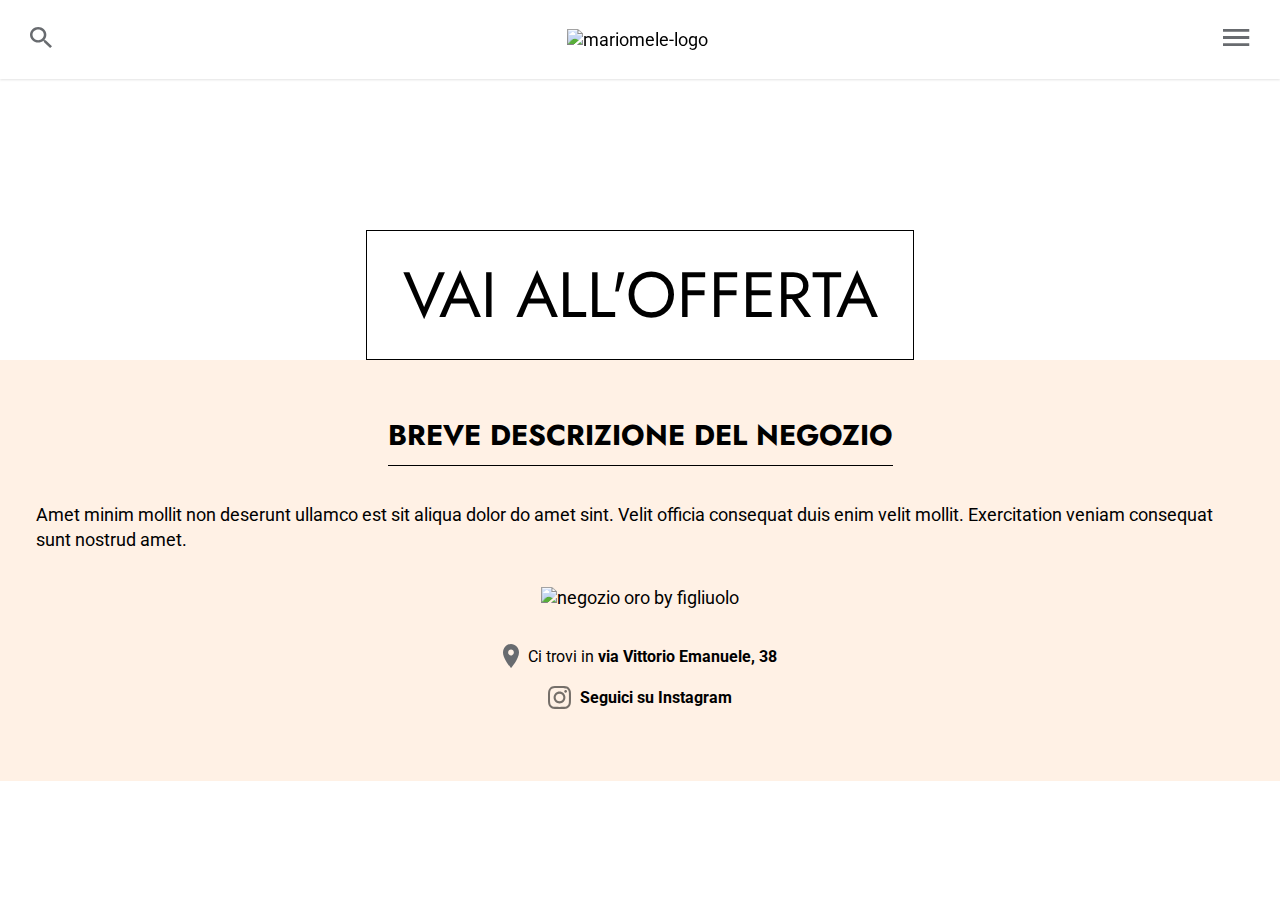
==== index.html @ dafb071f "changes" ====
<!DOCTYPE html>
<html lang="en">
  <head>
    <meta charset="UTF-8" />
    <link
      href="https://fonts.googleapis.com/css2?family=Jost:ital,wght@0,200;0,300;0,400;0,500;0,600;0,700;0,800;0,900;1,200;1,300;1,700;1,800;1,900&family=Roboto:ital,wght@0,100;0,300;0,400;0,500;0,700;0,900;1,100;1,300;1,400;1,500&display=swap"
      rel="stylesheet"
    />
    <meta name="viewport" content="width=device-width, initial-scale=1.0" />
    <link rel="stylesheet" href="./css/main.css" />
    <title>Oro By Figliuolo</title>
  </head>
  <body>
    <div class="topbar">
      <!-- Per mobile -->
      <div class="topbar__search"><img src="./img/icons/search-icon.svg" alt="search-icon" /></div>
      <!-- LOGO -->
      <div class="topbar__logo">
        <a href="./index.html"><img src="img/Logo.svg" alt="mariomele-logo" /></a>
      </div>
      <div class="topbar__menu"><img src="./img/icons/menu-icon.svg" alt="menu-icon" /></div>

      <div class="desktop topbar__main__container">
        <!-- Parte del menu con voci categorie-about-shop etcc. + searchbar -->
        <div class="topbar__main">
          <ul class="topbar__links">
            <li class="dropdown-portfolio capitalize">
              categoria
              <div class="dropdown-content"></div>
            </li>
            <li class="capitalize">categoria</li>
            <li class="capitalize">categoria</li>
            <li class="capitalize">categoria</li>
            <li class="capitalize">categoria</li>
          </ul>
          <div class="topbar__searchbar">
            <input type="text" />
          </div>
        </div>
      </div>
    </div>
    <nav id="side-menu" class="sidemenu">
      <div class="sidemenu__header">
        <div class="sidemenu__close-logo"><img src="img/close-menu.svg" alt="" /></div>
        <p class="sidemenu__logo">mario mele</p>
      </div>
      <div class="sidemenu__body">
        <div class="sidemenu__body__ul">
          <ul>
            <li><a href="#chi-sono">Chi sono</a></li>
            <li><a href="#contattami">Contattami</a></li>
          </ul>
        </div>
        <div class="sidemenu__body__portfolio">
          <p class="capitalize">portfolio</p>
        </div>
        <div class="sidemenu__body__ul">
          <ul>
            <li><a href="#lukania">Lukania</a></li>
            <li><a href="#time-is-now">Time is now</a></li>
            <li><a href="#trd-project">Project 3</a></li>
          </ul>
        </div>
        <div class="sidemenu__body__social">
          <img class="sidemenu__body__social__bg" src="img/Rectangle-25.svg" />
          <div class="sidemenu__body__social__icons">
            <a href="https://www.facebook.com/marioemmemele/"><img src="img/fb_logo.svg" alt="logo facebook" /></a>
            <a href="https://www.instagram.com/mario_emme_mele/"><img src="img/instagram_logo.svg" alt="logo instagram" /></a>
          </div>
        </div>
      </div>
    </nav>
    <div class="banner">
      <img
        src="https://images.unsplash.com/photo-1511745564573-fec5d8b7e907?ixlib=rb-1.2.1&ixid=eyJhcHBfaWQiOjEyMDd9&auto=format&fit=crop&w=634&q=80"
        alt="promo oro by figliuolo"
      />
      <h2 class="capitalize">Titolo per vendere qualcosa</h2>
      <div class="banner__button">
        <button class="capitalize is-light btn-border">Vai all'offerta</button>
      </div>
    </div>
    <main class="shop-info">
      <div class="shop-info__title">
        <h1 class="capitalize">breve descrizione del negozio</h1>
      </div>
      <p>
        Amet minim mollit non deserunt ullamco est sit aliqua dolor do amet sint. Velit officia consequat duis enim velit mollit. Exercitation veniam
        consequat sunt nostrud amet.
      </p>
      <img src="https://wallpaperset.com/w/full/7/2/8/462752.jpg" alt="negozio oro by figliuolo" />
      <div class="shop-info__details">
        <a href="">
          <img src="./img/icons/location-icon.svg" alt="" />
          <p>Ci trovi in <b>via Vittorio Emanuele, 38</b></p>
        </a>
        <a href="#">
          <img src="./img/icons/instagram-icon.svg" alt="" />
          <p><b>Seguici su Instagram</b></p>
        </a>
      </div>
    </main>
  </body>
</html>
---- css/main.css ----
* {
  box-sizing: border-box;
  margin: 0;
  padding: 0;
}

html {
  scroll-behavior: smooth;
}

li {
  list-style: none;
  padding: 0;
  margin: 0;
}

a {
  text-decoration: none;
  color: inherit;
}

.desktop {
  display: none;
}

html {
  font-family: "Roboto", sans-serif;
  font-size: 1.12rem;
}

img {
  max-width: 100%;
}

h1,
h2 {
  text-align: center;
  font-family: "Jost", sans-serif;
}

button {
  height: min-content;
  border: none;
  padding: 1rem 2rem;
  margin: 0;
  text-decoration: none;
  font-family: "Jost", sans-serif;
  font-size: 5vw;
  cursor: pointer;
  text-align: center;
  transition: background 250ms ease-in-out, transform 150ms ease;
  justify-self: center;
}

button:hover, button:focus {
  outline: none;
  box-shadow: none;
}

button:active {
  transform: scale(0.98);
}

button p {
  width: 100%;
}

.is-primary {
  background-color: black;
  color: #ffffff;
}

.is-light {
  background-color: #ffffff;
  color: black;
}

.btn-border {
  border: 1.75px solid black;
}

.capitalize {
  text-transform: uppercase;
}

.paragraph {
  font-size: 1.3rem;
  font-family: "Roboto", sans-serif;
}

.jost {
  font-family: "Jost", sans-serif;
}

.sidemenu {
  display: none;
}

.topbar {
  position: fixed;
  background-color: #ffffff;
  z-index: 101;
  width: 100%;
  height: 5.37vh;
  max-height: 8rem;
  min-height: 4.4rem;
  display: flex;
  justify-content: space-between;
  align-items: center;
  flex-direction: row;
  padding: 1.3rem 1.7rem;
  filter: drop-shadow(0px 1px 1px rgba(0, 0, 0, 0.11));
}

.topbar__logo img {
  width: 4rem;
}

.topbar__search img {
  width: 1.2rem;
}

.topbar__menu img {
  width: 1.5rem;
}

.banner {
  height: fit-content;
  max-height: 70vh;
  overflow: hidden;
  display: grid;
  grid-template-columns: 1fr;
  grid-template-rows: 1fr 1fr;
}

.banner img {
  width: 100%;
  height: auto;
  grid-column: 1/2;
  grid-row: 1/3;
  z-index: 1;
  filter: brightness(55%);
}

.banner h2 {
  grid-column: 1/2;
  grid-row: 1/2;
  z-index: 3;
  align-self: flex-end;
  color: #ffffff;
  width: 100%;
  margin-bottom: -2rem;
}

.banner__button {
  grid-column: 1/2;
  grid-row: 2/3;
  z-index: 3;
  display: flex;
  justify-content: center;
  align-items: center;
  flex-direction: row;
  padding-top: 2.8rem;
}

.shop-info {
  background-color: #fff1e5;
  padding: 3rem 2rem;
  display: flex;
  justify-content: space-around;
  align-items: center;
  flex-direction: column;
}

.shop-info__title {
  font-size: 0.8rem;
  padding-bottom: 0.5rem;
  border-bottom: 1px solid black;
}

.shop-info > p {
  margin: 2rem 0;
  line-height: 1.4;
}

.shop-info__details {
  margin: 2rem 0 0 0;
  width: 100%;
  display: flex;
  justify-content: space-between;
  align-items: center;
  flex-direction: column;
  font-size: 0.9rem;
}

.shop-info__details > a {
  display: flex;
  justify-content: center;
  align-items: center;
  flex-direction: row;
  margin-bottom: 1rem;
}

.shop-info__details > a > img {
  padding-right: 0.5rem;
  max-width: 32px;
}
/*# sourceMappingURL=main.css.map */
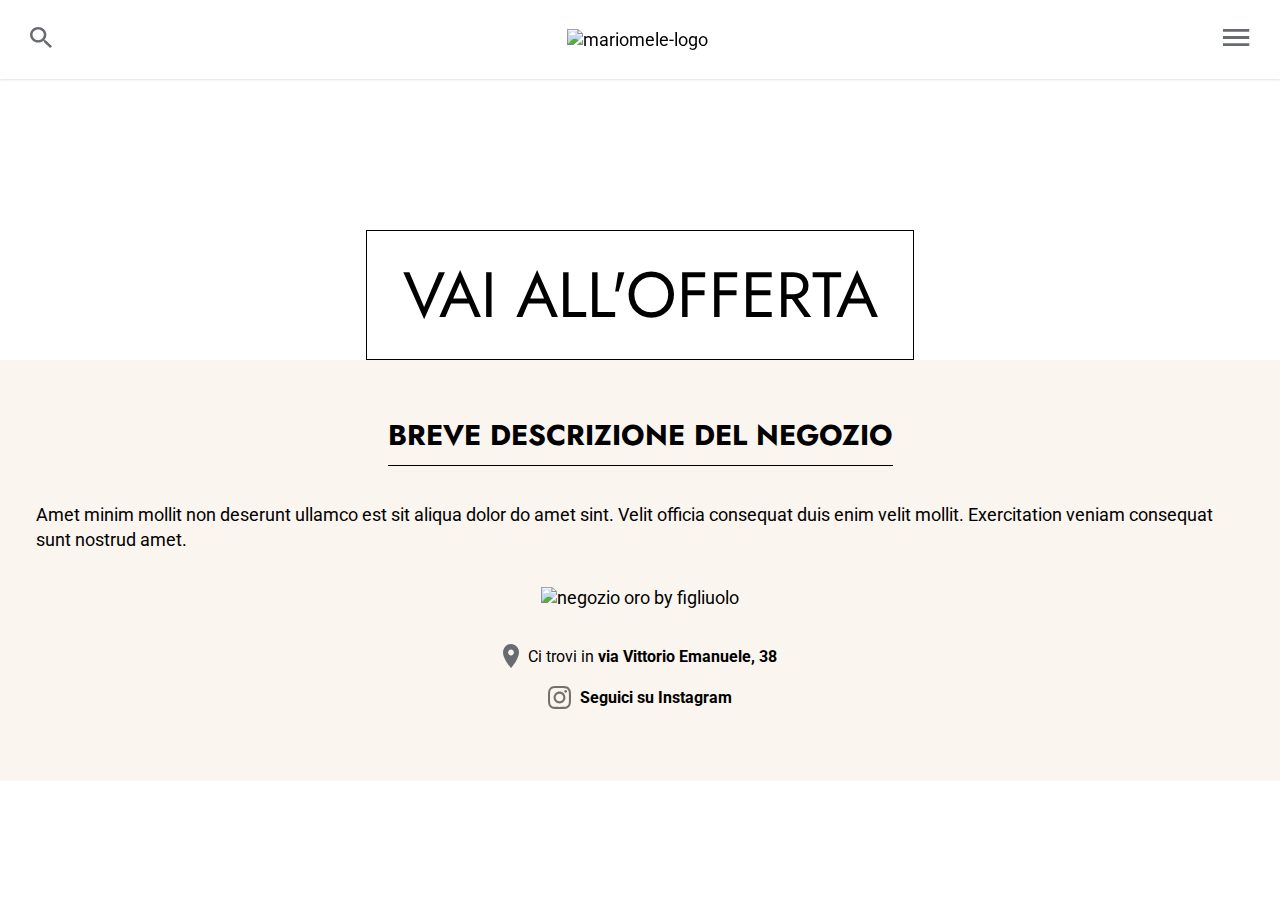
==== commit 6cbd6e20: "sidebar" ====
--- a/index.html
+++ b/index.html
@@ -41,33 +41,21 @@
     </div>
     <nav id="side-menu" class="sidemenu">
       <div class="sidemenu__header">
-        <div class="sidemenu__close-logo"><img src="img/close-menu.svg" alt="" /></div>
-        <p class="sidemenu__logo">mario mele</p>
+        <div class="sidemenu__header__close-logo"><img src="img/icons/close-menu.svg" alt="" /></div>
+        <div class="sidemenu__header__logo"><img src="./img/logo.svg" alt="" /></div>
+        <div class="sidemenu__header__search-bar">
+          <input type="text" placeholder="Cosa stai cercando?" /><a href="#"><img src="./img/icons/search-icon.svg" alt="" /></a>
+        </div>
       </div>
       <div class="sidemenu__body">
-        <div class="sidemenu__body__ul">
-          <ul>
-            <li><a href="#chi-sono">Chi sono</a></li>
-            <li><a href="#contattami">Contattami</a></li>
-          </ul>
-        </div>
-        <div class="sidemenu__body__portfolio">
-          <p class="capitalize">portfolio</p>
-        </div>
-        <div class="sidemenu__body__ul">
-          <ul>
-            <li><a href="#lukania">Lukania</a></li>
-            <li><a href="#time-is-now">Time is now</a></li>
-            <li><a href="#trd-project">Project 3</a></li>
-          </ul>
-        </div>
-        <div class="sidemenu__body__social">
-          <img class="sidemenu__body__social__bg" src="img/Rectangle-25.svg" />
-          <div class="sidemenu__body__social__icons">
-            <a href="https://www.facebook.com/marioemmemele/"><img src="img/fb_logo.svg" alt="logo facebook" /></a>
-            <a href="https://www.instagram.com/mario_emme_mele/"><img src="img/instagram_logo.svg" alt="logo instagram" /></a>
-          </div>
-        </div>
+        <ul>
+          <li><a href="#" class="capitalize">il mio account</a></li>
+          <li><a href="#" class="capitalize">categorie</a></li>
+          <li><a href="#" class="capitalize">promo e saldi</a></li>
+          <li><a href="#" class="capitalize">novità</a></li>
+          <li><a href="#" class="capitalize">chi siamo</a></li>
+          <li><a href="#" class="capitalize">assistenza</a></li>
+        </ul>
       </div>
     </nav>
     <div class="banner">
@@ -100,5 +88,6 @@
         </a>
       </div>
     </main>
+    <script src="./js/script.js"></script>
   </body>
 </html>
--- a/css/main.css
+++ b/css/main.css
@@ -88,12 +88,118 @@
   font-family: "Roboto", sans-serif;
 }
 
-.jost {
+.header-font {
   font-family: "Jost", sans-serif;
 }
 
 .sidemenu {
-  display: none;
+  background-color: #fbf5ef;
+  position: fixed;
+  top: 0;
+  right: -120vw;
+  height: 100vh;
+  width: 84%;
+  z-index: 102;
+  max-width: 630px;
+  display: flex;
+  justify-content: flex-start;
+  align-items: center;
+  flex-direction: column;
+  grid-template-columns: 1fr;
+  grid-template-rows: 20% 80%;
+  transition: right 0.4s, width cubic-bezier(0.77, 0, 0.175, 1) 0.6s, right cubic-bezier(0.77, 0, 0.175, 1) 0.6s;
+  box-shadow: -4px 0px 32px -1px rgba(0, 0, 0, 0.25);
+}
+
+.sidemenu__header {
+  display: grid;
+  grid-template-columns: 1fr 3fr;
+  grid-template-rows: 2fr 1fr;
+  width: 100%;
+  padding: 2rem 0 1rem 0;
+  height: 39%;
+}
+
+.sidemenu__header__close-logo {
+  grid-column: 1/2;
+  grid-row: 1/2;
+  z-index: 6;
+  justify-self: center;
+}
+
+.sidemenu__header__close-logo img {
+  height: 4.8vw;
+  max-height: 20px;
+  margin-top: 1rem;
+}
+
+.sidemenu__header__logo {
+  grid-column: 1/3;
+  grid-row: 1/2;
+  display: flex;
+  justify-content: center;
+}
+
+.sidemenu__header__logo > img {
+  width: 32vw;
+  max-width: 8rem;
+}
+
+.sidemenu__header__search-bar {
+  grid-column: 1/3;
+  grid-row: 2/3;
+  width: fit-content;
+  align-self: center;
+  justify-self: center;
+  display: grid;
+  height: 5vh;
+  max-height: 150px;
+  grid-template-columns: 5fr 1fr;
+  grid-template-rows: 1fr;
+}
+
+.sidemenu__header__search-bar > input {
+  background-color: #faf9f9;
+  grid-column: 1/3;
+  grid-row: 1/2;
+  height: 100%;
+  border-radius: 3px;
+  border: 1px solid #cccccc;
+  padding-left: 10px;
+  transition: 0.3s;
+  font-size: 14px;
+  width: 59vw;
+  max-width: 274px;
+}
+
+.sidemenu__header__search-bar > a {
+  grid-column: 2/3;
+  z-index: 5;
+  grid-row: 1/2;
+  align-self: center;
+  display: flex;
+  justify-content: center;
+}
+
+.sidemenu__body {
+  height: 10vh;
+}
+
+.sidemenu__body > ul {
+  display: flex;
+  flex-direction: column;
+  justify-content: space-evenly;
+  height: 47vh;
+  font-size: 1.25rem;
+  font-family: "Jost", sans-serif;
+  font-weight: 500;
+  width: 53vw;
+  max-width: 217px;
+}
+
+.sidemenu__body > ul li {
+  border-bottom: 1px solid #8f8a8a;
+  padding-bottom: 2px;
 }
 
 .topbar {
@@ -164,7 +270,7 @@
 }
 
 .shop-info {
-  background-color: #fff1e5;
+  background-color: #fbf5ef;
   padding: 3rem 2rem;
   display: flex;
   justify-content: space-around;
@@ -205,4 +311,9 @@
   padding-right: 0.5rem;
   max-width: 32px;
 }
+
+.menu__active {
+  transition: right 0.6s, width cubic-bezier(0.77, 0, 0.175, 1) 0.6s, right cubic-bezier(0.77, 0, 0.175, 1) 0.5s;
+  right: 0;
+}
 /*# sourceMappingURL=main.css.map */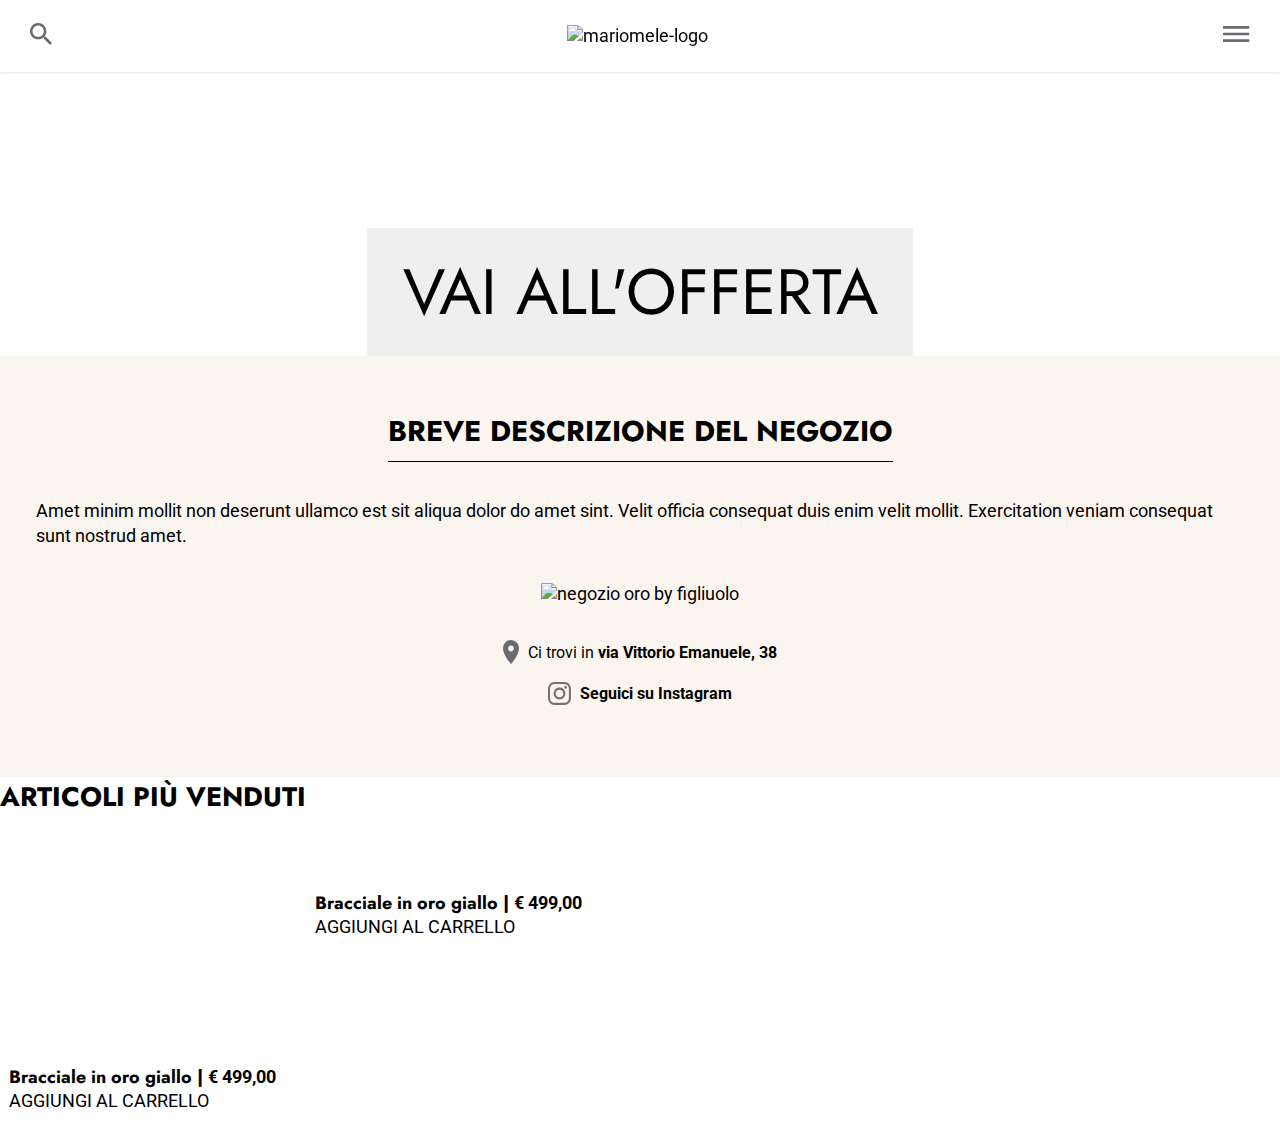
==== commit b722bfc2: "ciao" ====
--- a/index.html
+++ b/index.html
@@ -65,7 +65,7 @@
       />
       <h2 class="capitalize">Titolo per vendere qualcosa</h2>
       <div class="banner__button">
-        <button class="capitalize is-light btn-border">Vai all'offerta</button>
+        <button class="btn capitalize btn-border">Vai all'offerta</button>
       </div>
     </div>
     <main class="shop-info">
@@ -88,6 +88,19 @@
         </a>
       </div>
     </main>
+    <section class="shop-list">
+      <h2 class="capitalize">articoli più venduti</h2>
+      <a class="shop-list__product">
+        <img src="https://d2czc05lqx37yw.cloudfront.net/catalog/product/1/4/1400679_product_image.jpg" alt="" />
+        <p class="shop-list__product__header header-font">Bracciale in oro giallo | <span>€ 499,00</span></p>
+        <p class="shop-list__product__add-to-cart capitalize">aggiungi al carrello</p>
+      </a>
+      <a class="shop-list__product">
+        <img src="https://d2czc05lqx37yw.cloudfront.net/catalog/product/1/4/1400679_product_image.jpg" alt="" />
+        <p class="shop-list__product__header header-font">Bracciale in oro giallo | <span>€ 499,00</span></p>
+        <p class="shop-list__product__add-to-cart capitalize">aggiungi al carrello</p>
+      </a>
+    </section>
     <script src="./js/script.js"></script>
   </body>
 </html>
--- a/css/main.css
+++ b/css/main.css
@@ -36,33 +36,6 @@
 h2 {
   text-align: center;
   font-family: "Jost", sans-serif;
-}
-
-button {
-  height: min-content;
-  border: none;
-  padding: 1rem 2rem;
-  margin: 0;
-  text-decoration: none;
-  font-family: "Jost", sans-serif;
-  font-size: 5vw;
-  cursor: pointer;
-  text-align: center;
-  transition: background 250ms ease-in-out, transform 150ms ease;
-  justify-self: center;
-}
-
-button:hover, button:focus {
-  outline: none;
-  box-shadow: none;
-}
-
-button:active {
-  transform: scale(0.98);
-}
-
-button p {
-  width: 100%;
 }
 
 .is-primary {
@@ -207,9 +180,9 @@
   background-color: #ffffff;
   z-index: 101;
   width: 100%;
-  height: 5.37vh;
+  height: 4.94vh;
   max-height: 8rem;
-  min-height: 4.4rem;
+  min-height: 4rem;
   display: flex;
   justify-content: space-between;
   align-items: center;
@@ -312,8 +285,94 @@
   max-width: 32px;
 }
 
+.shop-list {
+  display: flex;
+  flex-wrap: wrap;
+}
+
+.shop-list__product {
+  padding: 0.5rem;
+  width: 50%;
+  display: grid;
+  grid-template-columns: 1fr;
+  grid-template-rows: 4fr 1fr 1fr;
+}
+
+.shop-list__product img {
+  grid-row: 1/2;
+}
+
+.shop-list__product__header {
+  grid-row: 2/3;
+  font-weight: 700;
+}
+
+.shop-list__product__header span {
+  font-family: "Roboto", sans-serif;
+}
+
+.shop-list__product__add-to-cart {
+  grid-row: 3/4;
+}
+
 .menu__active {
   transition: right 0.6s, width cubic-bezier(0.77, 0, 0.175, 1) 0.6s, right cubic-bezier(0.77, 0, 0.175, 1) 0.5s;
   right: 0;
 }
+
+.btn {
+  height: min-content;
+  border: none;
+  padding: 1rem 2rem;
+  margin: 0;
+  text-decoration: none;
+  font-family: "Jost", sans-serif;
+  font-size: 5vw;
+  cursor: pointer;
+  text-align: center;
+  transition: background 250ms ease-in-out, transform 150ms ease;
+  justify-self: center;
+}
+
+.btn:hover, .btn:focus {
+  outline: none;
+  box-shadow: none;
+}
+
+.btn:active {
+  transform: scale(0.98);
+}
+
+.btn p {
+  width: 100%;
+}
+
+.btn__dark {
+  height: min-content;
+  border: none;
+  padding: 1rem 2rem;
+  margin: 0;
+  text-decoration: none;
+  font-family: "Jost", sans-serif;
+  font-size: 5vw;
+  cursor: pointer;
+  text-align: center;
+  transition: background 250ms ease-in-out, transform 150ms ease;
+  justify-self: center;
+  background-color: black;
+  color: #ffffff;
+}
+
+.btn__dark:hover, .btn__dark:focus {
+  outline: none;
+  box-shadow: none;
+}
+
+.btn__dark:active {
+  transform: scale(0.98);
+}
+
+.btn__dark p {
+  width: 100%;
+}
 /*# sourceMappingURL=main.css.map */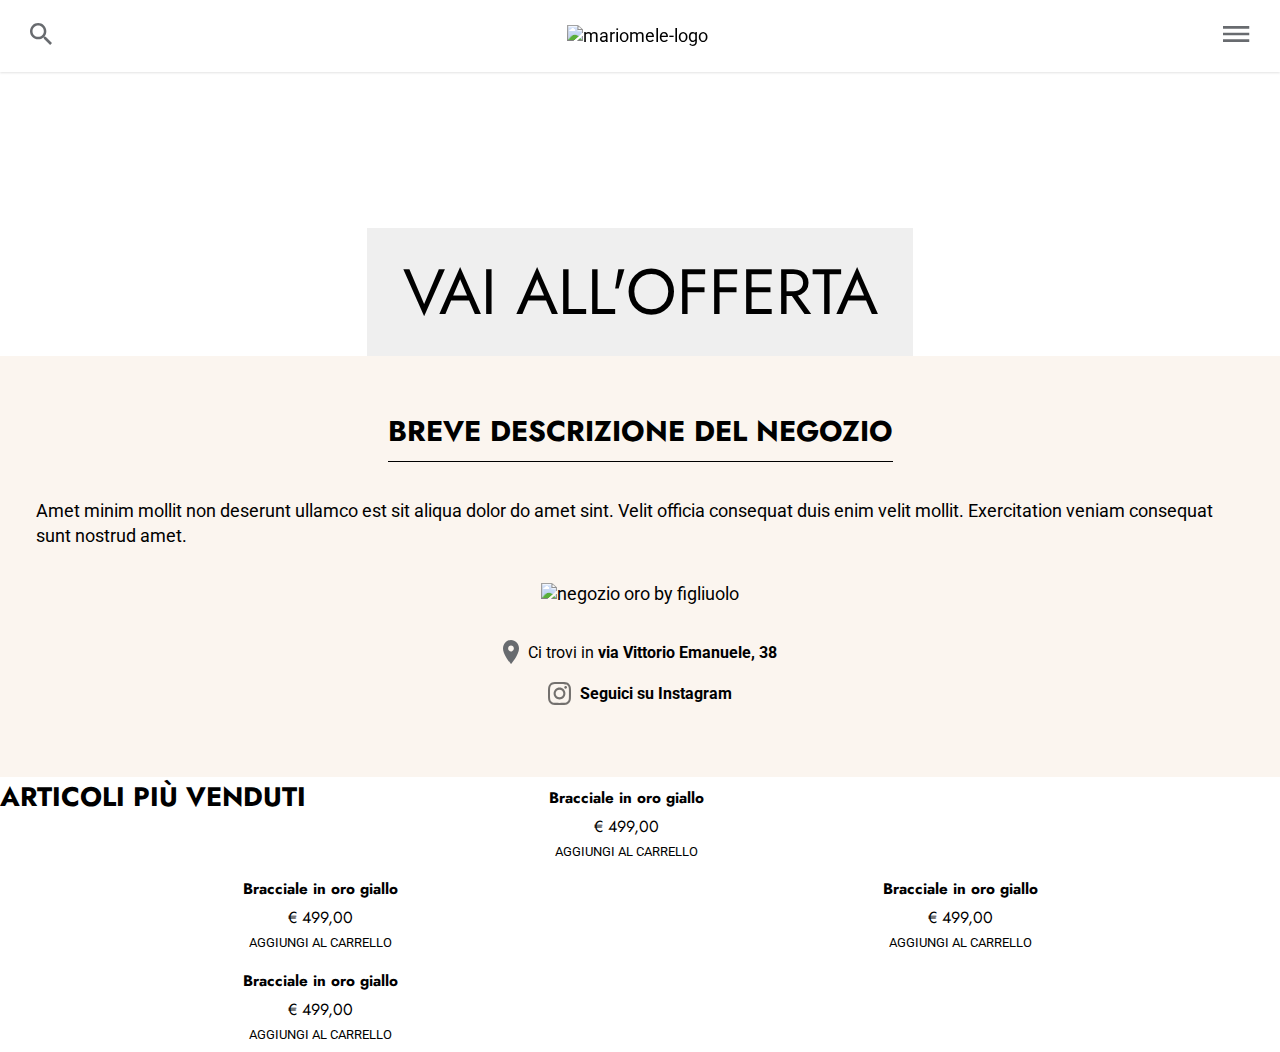
==== commit 89c8767f: "ciao" ====
--- a/index.html
+++ b/index.html
@@ -92,12 +92,26 @@
       <h2 class="capitalize">articoli più venduti</h2>
       <a class="shop-list__product">
         <img src="https://d2czc05lqx37yw.cloudfront.net/catalog/product/1/4/1400679_product_image.jpg" alt="" />
-        <p class="shop-list__product__header header-font">Bracciale in oro giallo | <span>€ 499,00</span></p>
+        <p class="shop-list__product__header header-font">Bracciale in oro giallo</p>
+        <p class="shop-list__product__price header-font">€ 499,00</p>
         <p class="shop-list__product__add-to-cart capitalize">aggiungi al carrello</p>
       </a>
       <a class="shop-list__product">
         <img src="https://d2czc05lqx37yw.cloudfront.net/catalog/product/1/4/1400679_product_image.jpg" alt="" />
-        <p class="shop-list__product__header header-font">Bracciale in oro giallo | <span>€ 499,00</span></p>
+        <p class="shop-list__product__header header-font">Bracciale in oro giallo</p>
+        <p class="shop-list__product__price header-font">€ 499,00</p>
+        <p class="shop-list__product__add-to-cart capitalize">aggiungi al carrello</p>
+      </a>
+      <a class="shop-list__product">
+        <img src="https://d2czc05lqx37yw.cloudfront.net/catalog/product/1/4/1400679_product_image.jpg" alt="" />
+        <p class="shop-list__product__header header-font">Bracciale in oro giallo</p>
+        <p class="shop-list__product__price header-font">€ 499,00</p>
+        <p class="shop-list__product__add-to-cart capitalize">aggiungi al carrello</p>
+      </a>
+      <a class="shop-list__product">
+        <img src="https://d2czc05lqx37yw.cloudfront.net/catalog/product/1/4/1400679_product_image.jpg" alt="" />
+        <p class="shop-list__product__header header-font">Bracciale in oro giallo</p>
+        <p class="shop-list__product__price header-font">€ 499,00</p>
         <p class="shop-list__product__add-to-cart capitalize">aggiungi al carrello</p>
       </a>
     </section>
--- a/css/main.css
+++ b/css/main.css
@@ -291,28 +291,33 @@
 }
 
 .shop-list__product {
-  padding: 0.5rem;
+  padding: 0.55rem;
   width: 50%;
-  display: grid;
-  grid-template-columns: 1fr;
-  grid-template-rows: 4fr 1fr 1fr;
+  display: flex;
+  justify-content: flex-start;
+  align-items: center;
+  flex-direction: column;
 }
 
 .shop-list__product img {
-  grid-row: 1/2;
+  width: 100%;
 }
 
 .shop-list__product__header {
-  grid-row: 2/3;
   font-weight: 700;
-}
-
-.shop-list__product__header span {
-  font-family: "Roboto", sans-serif;
+  font-size: 0.85rem;
+}
+
+.shop-list__product__price {
+  justify-self: center;
+  align-self: center;
+  font-size: 0.9rem;
+  padding: 6px 0;
 }
 
 .shop-list__product__add-to-cart {
-  grid-row: 3/4;
+  width: max-content;
+  font-size: 0.7rem;
 }
 
 .menu__active {
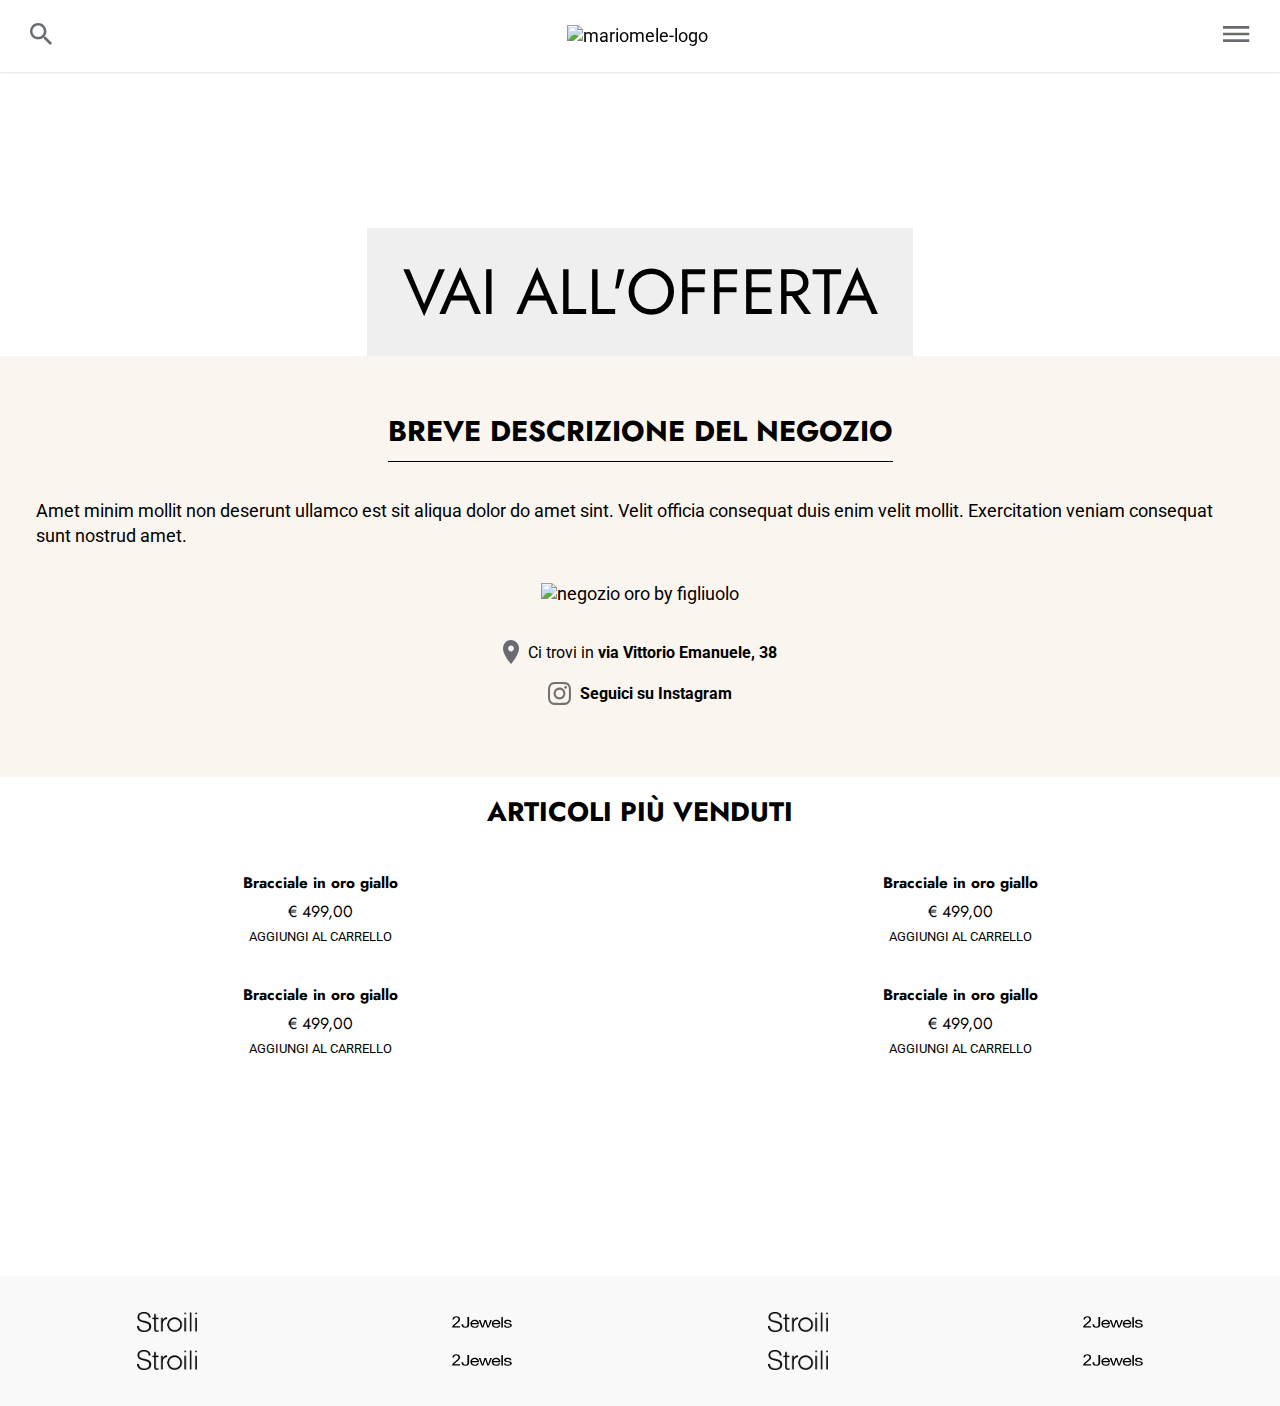
==== commit 2ddd13a7: "updates" ====
--- a/index.html
+++ b/index.html
@@ -90,30 +90,105 @@
     </main>
     <section class="shop-list">
       <h2 class="capitalize">articoli più venduti</h2>
-      <a class="shop-list__product">
-        <img src="https://d2czc05lqx37yw.cloudfront.net/catalog/product/1/4/1400679_product_image.jpg" alt="" />
+
+      <div class="shop-list__product">
+        <a>
+          <img src="https://d2czc05lqx37yw.cloudfront.net/catalog/product/1/4/1400679_product_image.jpg" alt="" />
+        </a>
         <p class="shop-list__product__header header-font">Bracciale in oro giallo</p>
         <p class="shop-list__product__price header-font">€ 499,00</p>
-        <p class="shop-list__product__add-to-cart capitalize">aggiungi al carrello</p>
-      </a>
-      <a class="shop-list__product">
-        <img src="https://d2czc05lqx37yw.cloudfront.net/catalog/product/1/4/1400679_product_image.jpg" alt="" />
+        <a href="#" class="shop-list__product__add-to-cart capitalize">aggiungi al carrello</a>
+      </div>
+      <div class="shop-list__product">
+        <a>
+          <img src="https://d2czc05lqx37yw.cloudfront.net/catalog/product/1/4/1400679_product_image.jpg" alt="" />
+        </a>
         <p class="shop-list__product__header header-font">Bracciale in oro giallo</p>
         <p class="shop-list__product__price header-font">€ 499,00</p>
-        <p class="shop-list__product__add-to-cart capitalize">aggiungi al carrello</p>
-      </a>
-      <a class="shop-list__product">
-        <img src="https://d2czc05lqx37yw.cloudfront.net/catalog/product/1/4/1400679_product_image.jpg" alt="" />
+        <a href="#" class="shop-list__product__add-to-cart capitalize">aggiungi al carrello</a>
+      </div>
+      <div class="shop-list__product">
+        <a>
+          <img src="https://d2czc05lqx37yw.cloudfront.net/catalog/product/1/4/1400679_product_image.jpg" alt="" />
+        </a>
         <p class="shop-list__product__header header-font">Bracciale in oro giallo</p>
         <p class="shop-list__product__price header-font">€ 499,00</p>
-        <p class="shop-list__product__add-to-cart capitalize">aggiungi al carrello</p>
-      </a>
-      <a class="shop-list__product">
-        <img src="https://d2czc05lqx37yw.cloudfront.net/catalog/product/1/4/1400679_product_image.jpg" alt="" />
+        <a href="#" class="shop-list__product__add-to-cart capitalize">aggiungi al carrello</a>
+      </div>
+      <div class="shop-list__product">
+        <a>
+          <img src="https://d2czc05lqx37yw.cloudfront.net/catalog/product/1/4/1400679_product_image.jpg" alt="" />
+        </a>
         <p class="shop-list__product__header header-font">Bracciale in oro giallo</p>
         <p class="shop-list__product__price header-font">€ 499,00</p>
-        <p class="shop-list__product__add-to-cart capitalize">aggiungi al carrello</p>
-      </a>
+        <a href="#" class="shop-list__product__add-to-cart capitalize">aggiungi al carrello</a>
+      </div>
+    </section>
+    <section class="category">
+      <div class="category__single">
+        <a href="#"
+          ><img
+            src="https://images.unsplash.com/photo-1596944924616-7b38e7cfac36?ixlib=rb-1.2.1&ixid=eyJhcHBfaWQiOjEyMDd9&auto=format&fit=crop&w=500&q=60"
+            alt=""
+          />
+          <p class="capitalize header-font">bracciali</p>
+        </a>
+      </div>
+      <div class="category__single">
+        <a href="#"
+          ><img
+            src="https://images.unsplash.com/photo-1596944924616-7b38e7cfac36?ixlib=rb-1.2.1&ixid=eyJhcHBfaWQiOjEyMDd9&auto=format&fit=crop&w=500&q=60"
+            alt=""
+          />
+          <p class="capitalize header-font">bracciali</p>
+        </a>
+      </div>
+      <div class="category__single">
+        <a href="#"
+          ><img
+            src="https://images.unsplash.com/photo-1596944924616-7b38e7cfac36?ixlib=rb-1.2.1&ixid=eyJhcHBfaWQiOjEyMDd9&auto=format&fit=crop&w=500&q=60"
+            alt=""
+          />
+          <p class="capitalize header-font">bracciali</p>
+        </a>
+      </div>
+      <div class="category__single">
+        <a href="#"
+          ><img
+            src="https://images.unsplash.com/photo-1596944924616-7b38e7cfac36?ixlib=rb-1.2.1&ixid=eyJhcHBfaWQiOjEyMDd9&auto=format&fit=crop&w=500&q=60"
+            alt=""
+          />
+          <p class="capitalize header-font">bracciali</p>
+        </a>
+      </div>
+      <div class="category__single">
+        <a href="#"
+          ><img
+            src="https://images.unsplash.com/photo-1596944924616-7b38e7cfac36?ixlib=rb-1.2.1&ixid=eyJhcHBfaWQiOjEyMDd9&auto=format&fit=crop&w=500&q=60"
+            alt=""
+          />
+          <p class="capitalize header-font">bracciali</p>
+        </a>
+      </div>
+      <div class="category__single">
+        <a href="#"
+          ><img
+            src="https://images.unsplash.com/photo-1596944924616-7b38e7cfac36?ixlib=rb-1.2.1&ixid=eyJhcHBfaWQiOjEyMDd9&auto=format&fit=crop&w=500&q=60"
+            alt=""
+          />
+          <p class="capitalize header-font">bracciali</p>
+        </a>
+      </div>
+    </section>
+    <section class="our-brands">
+      <img src="./img/stroili.png" alt="logo stroili" />
+      <img src="./img/twojewels.svg" alt="" />
+      <img src="./img/stroili.png" alt="logo stroili" />
+      <img src="./img/twojewels.svg" alt="" />
+      <img src="./img/stroili.png" alt="logo stroili" />
+      <img src="./img/twojewels.svg" alt="" />
+      <img src="./img/stroili.png" alt="logo stroili" />
+      <img src="./img/twojewels.svg" alt="" />
     </section>
     <script src="./js/script.js"></script>
   </body>
--- a/css/main.css
+++ b/css/main.css
@@ -290,6 +290,12 @@
   flex-wrap: wrap;
 }
 
+.shop-list h2 {
+  padding: 15px 0 10px 0;
+  text-align: center;
+  width: 100%;
+}
+
 .shop-list__product {
   padding: 0.55rem;
   width: 50%;
@@ -318,6 +324,57 @@
 .shop-list__product__add-to-cart {
   width: max-content;
   font-size: 0.7rem;
+}
+
+.category {
+  display: grid;
+  grid-template-columns: 1fr 1fr;
+  object-fit: cover;
+  grid-gap: 1rem;
+  padding: 2rem 1rem;
+}
+
+.category__single {
+  display: grid;
+}
+
+.category__single a {
+  display: grid;
+  grid-template-columns: 1fr;
+  grid-template-rows: 1fr;
+}
+
+.category__single a img {
+  width: 100%;
+  filter: brightness(75%);
+  grid-column: 1/2;
+  grid-row: 1/2;
+}
+
+.category__single a p {
+  align-self: center;
+  justify-self: center;
+  grid-column: 1/2;
+  grid-row: 1/2;
+  z-index: 5;
+  color: #ffffff;
+  font-size: 1.3rem;
+}
+
+.our-brands {
+  display: grid;
+  grid-gap: 1rem;
+  grid-template-columns: 1fr 1fr 1fr 1fr;
+  object-fit: cover;
+  background-color: #faf9f9;
+  padding: 2rem 1rem;
+}
+
+.our-brands img {
+  align-self: center;
+  justify-self: center;
+  width: 60px;
+  height: auto;
 }
 
 .menu__active {
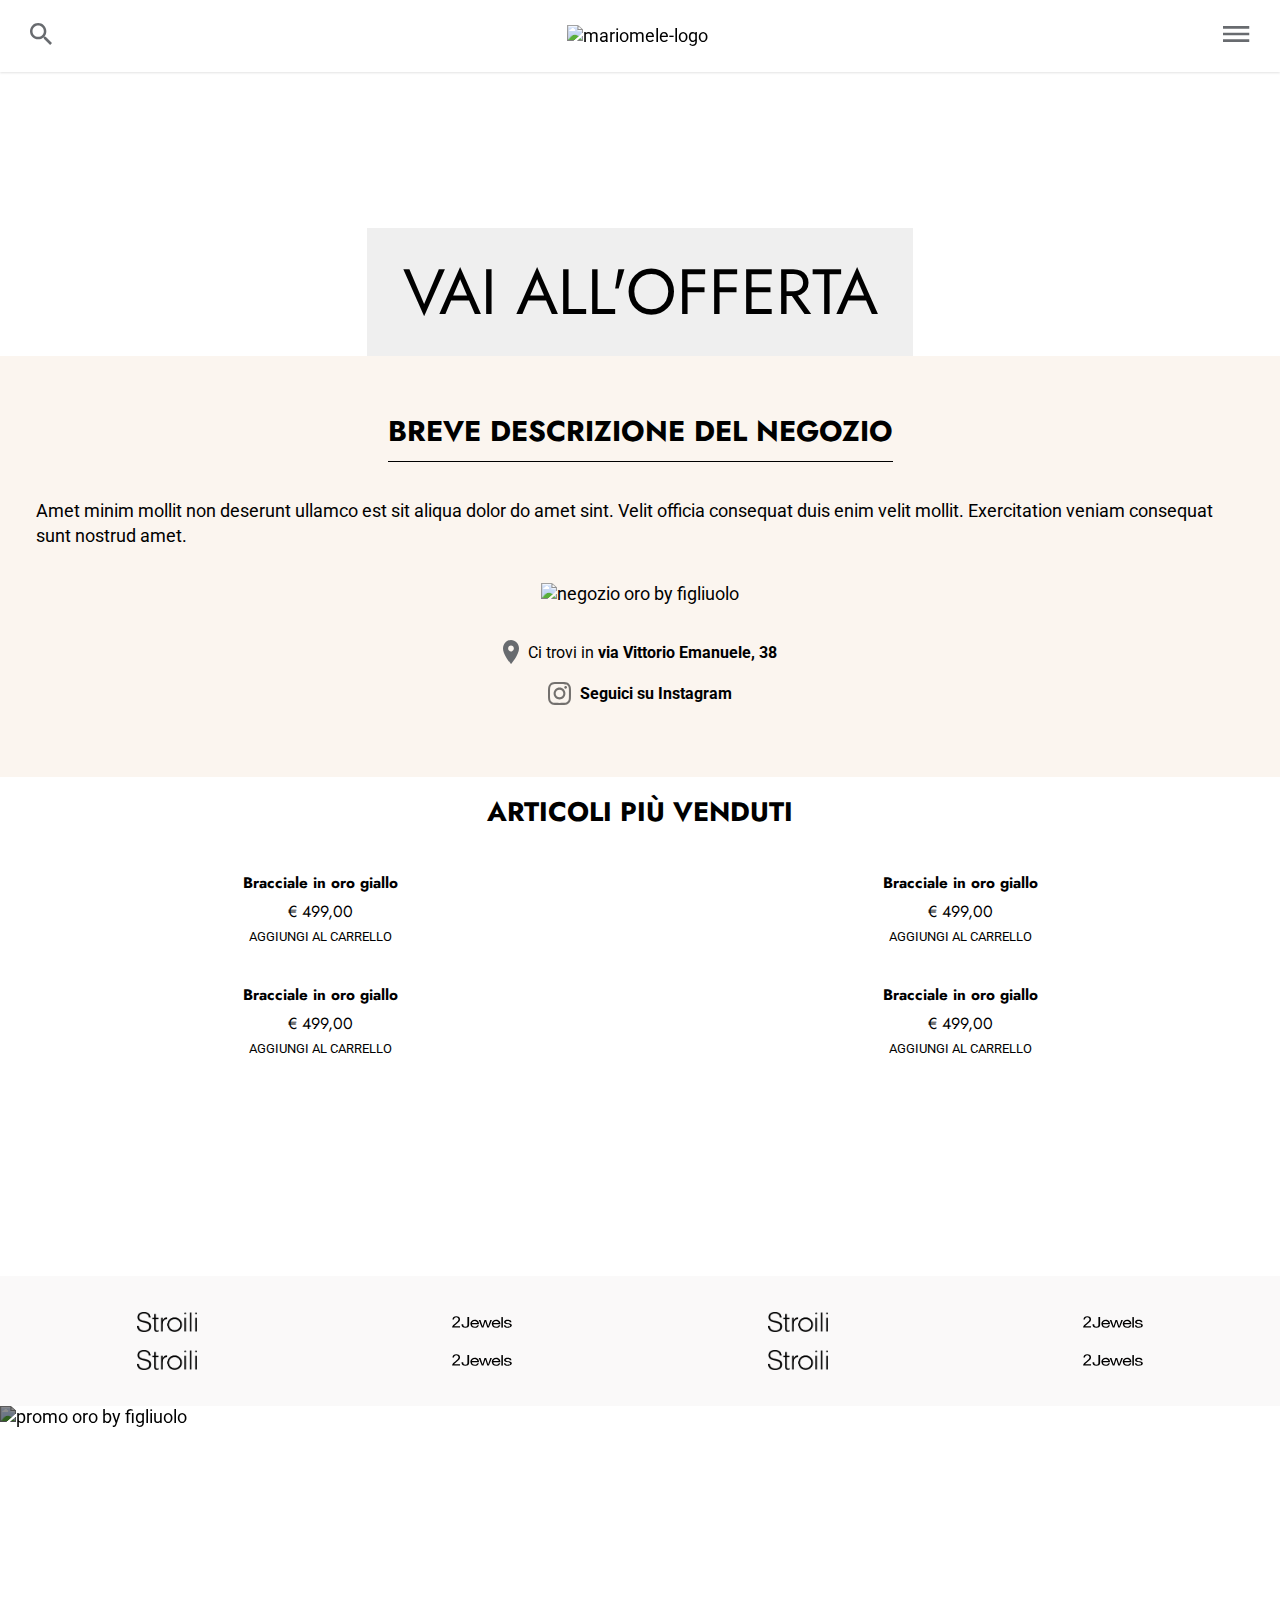
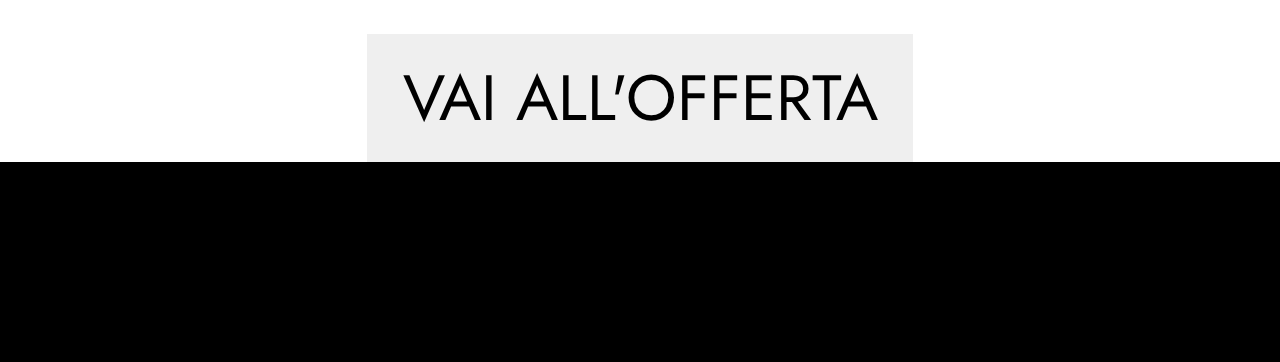
==== commit c8e04991: "updates" ====
--- a/index.html
+++ b/index.html
@@ -58,6 +58,8 @@
         </ul>
       </div>
     </nav>
+
+    <!-- HERE BODY STARTS -->
     <div class="banner">
       <img
         src="https://images.unsplash.com/photo-1511745564573-fec5d8b7e907?ixlib=rb-1.2.1&ixid=eyJhcHBfaWQiOjEyMDd9&auto=format&fit=crop&w=634&q=80"
@@ -190,6 +192,17 @@
       <img src="./img/stroili.png" alt="logo stroili" />
       <img src="./img/twojewels.svg" alt="" />
     </section>
+    <div class="banner">
+      <img
+        src="https://images.unsplash.com/photo-1511745564573-fec5d8b7e907?ixlib=rb-1.2.1&ixid=eyJhcHBfaWQiOjEyMDd9&auto=format&fit=crop&w=634&q=80"
+        alt="promo oro by figliuolo"
+      />
+      <h2 class="capitalize">Titolo per vendere qualcosa</h2>
+      <div class="banner__button">
+        <button class="btn capitalize btn-border">Vai all'offerta</button>
+      </div>
+    </div>
     <script src="./js/script.js"></script>
+    <footer></footer>
   </body>
 </html>
--- a/css/main.css
+++ b/css/main.css
@@ -375,6 +375,11 @@
   justify-self: center;
   width: 60px;
   height: auto;
+}
+
+footer {
+  height: 200px;
+  background-color: black;
 }
 
 .menu__active {
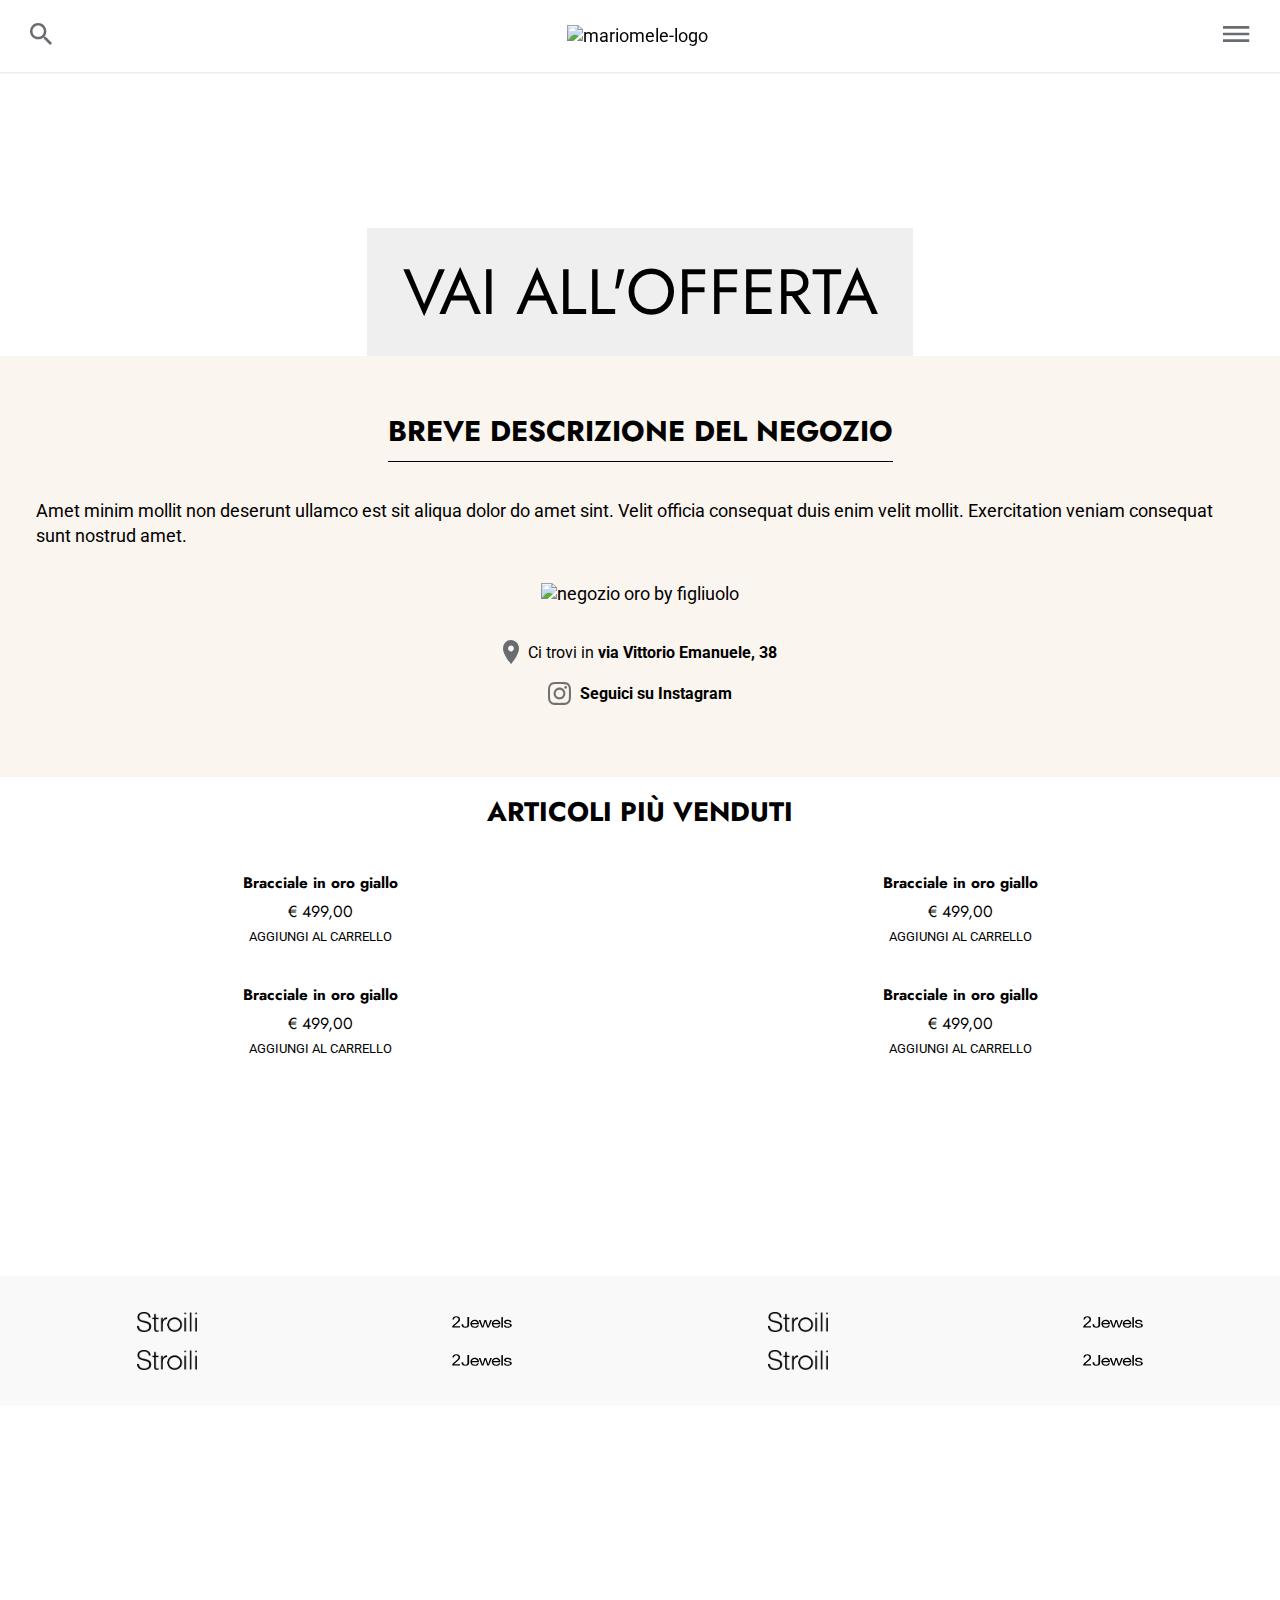
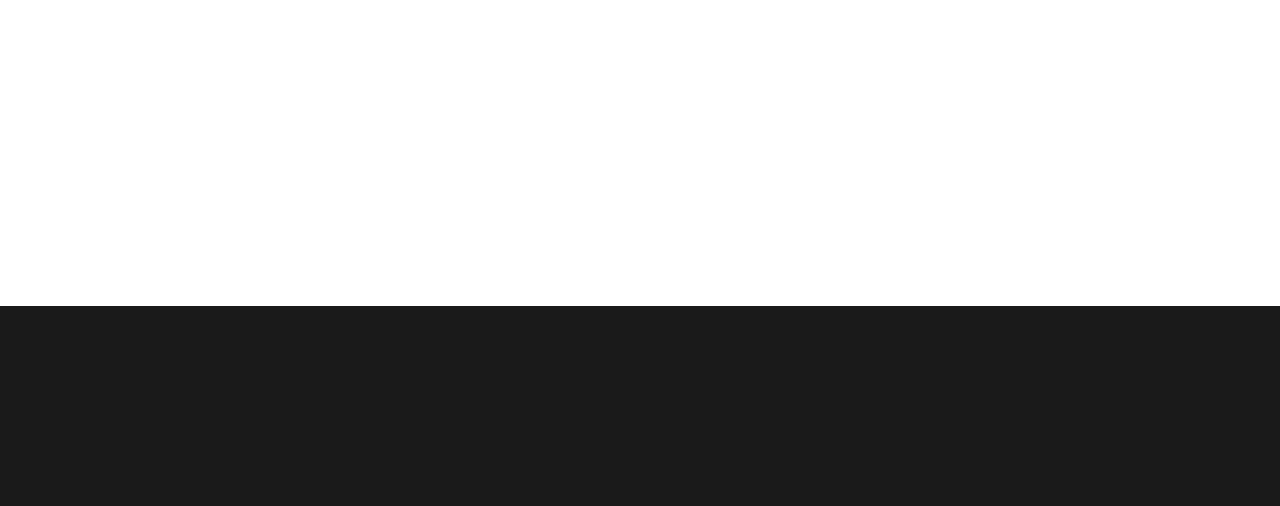
==== commit de29db81: "new update" ====
--- a/index.html
+++ b/index.html
@@ -8,6 +8,7 @@
     />
     <meta name="viewport" content="width=device-width, initial-scale=1.0" />
     <link rel="stylesheet" href="./css/main.css" />
+
     <title>Oro By Figliuolo</title>
   </head>
   <body>
@@ -94,7 +95,7 @@
       <h2 class="capitalize">articoli più venduti</h2>
 
       <div class="shop-list__product">
-        <a>
+        <a href="./single.html">
           <img src="https://d2czc05lqx37yw.cloudfront.net/catalog/product/1/4/1400679_product_image.jpg" alt="" />
         </a>
         <p class="shop-list__product__header header-font">Bracciale in oro giallo</p>
@@ -192,17 +193,15 @@
       <img src="./img/stroili.png" alt="logo stroili" />
       <img src="./img/twojewels.svg" alt="" />
     </section>
-    <div class="banner">
-      <img
-        src="https://images.unsplash.com/photo-1511745564573-fec5d8b7e907?ixlib=rb-1.2.1&ixid=eyJhcHBfaWQiOjEyMDd9&auto=format&fit=crop&w=634&q=80"
-        alt="promo oro by figliuolo"
-      />
-      <h2 class="capitalize">Titolo per vendere qualcosa</h2>
-      <div class="banner__button">
-        <button class="btn capitalize btn-border">Vai all'offerta</button>
-      </div>
+    <div class="simple-banner">
+      <a href="#">
+        <div class="simple-banner__img"></div>
+      </a>
     </div>
+
+    <!-- Footer.php -->
+    <footer></footer>
     <script src="./js/script.js"></script>
-    <footer></footer>
+    <script src="https://unpkg.com/swiper/swiper-bundle.min.js"></script>
   </body>
 </html>
--- a/css/main.css
+++ b/css/main.css
@@ -33,14 +33,23 @@
 }
 
 h1,
-h2 {
+h2,
+h3 {
   text-align: center;
   font-family: "Jost", sans-serif;
 }
 
-.is-primary {
-  background-color: black;
+.is-dark {
+  background-color: #1a1a1a;
   color: #ffffff;
+}
+
+.light {
+  color: #ffffff;
+}
+
+.dark {
+  color: black;
 }
 
 .is-light {
@@ -50,6 +59,14 @@
 
 .btn-border {
   border: 1.75px solid black;
+}
+
+.title {
+  padding: 15px 0 10px 0;
+  text-align: center;
+  width: 100%;
+  text-transform: uppercase;
+  font-family: "Jost", sans-serif;
 }
 
 .capitalize {
@@ -361,6 +378,24 @@
   font-size: 1.3rem;
 }
 
+.simple-banner {
+  height: 500px;
+  background-image: url(https://images.unsplash.com/photo-1475179593777-bd12fd56b85d?ixlib=rb-1.2.1&ixid=eyJhcHBfaWQiOjEyMDd9&auto=format&fit=crop&w=1052&q=80);
+  background-repeat: no-repeat;
+  background-size: cover;
+  background-origin: content-box;
+  filter: brightness(75%);
+}
+
+.simple-banner a {
+  height: 300px;
+  width: 100%;
+}
+
+.simple-banner a h2 {
+  position: relative;
+}
+
 .our-brands {
   display: grid;
   grid-gap: 1rem;
@@ -377,9 +412,66 @@
   height: auto;
 }
 
+.single-product {
+  padding-top: 5rem;
+  display: flex;
+  flex-direction: column;
+}
+
+.single-product > img {
+  width: 80%;
+  align-self: center;
+}
+
+.single-product__description {
+  height: auto;
+  padding: 0 2rem;
+  display: flex;
+  flex-direction: column;
+  justify-content: space-evenly;
+}
+
+.single-product__description__payment {
+  margin: 20px 0;
+  width: 100%;
+  display: flex;
+  align-items: center;
+}
+
+.single-product__description__payment img {
+  width: 1.5rem;
+  margin: 0 auto;
+}
+
+.single-product__description button {
+  margin: 2rem 0;
+}
+
+.single-product__description__main {
+  padding: 2rem 0;
+}
+
+.single-product__description__main h4 {
+  margin-bottom: 1rem;
+}
+
+.art-related {
+  overflow-y: scroll;
+}
+
+.art-related__scroll-list {
+  display: -webkit-inline-box;
+  width: 200px;
+  width: fit-content;
+}
+
+.art-related__scroll-list__single img {
+  max-width: none;
+}
+
 footer {
   height: 200px;
-  background-color: black;
+  background-color: #1a1a1a;
 }
 
 .menu__active {
@@ -442,4 +534,9 @@
 .btn__dark p {
   width: 100%;
 }
+
+.swiper-container {
+  width: 600px;
+  height: 300px;
+}
 /*# sourceMappingURL=main.css.map */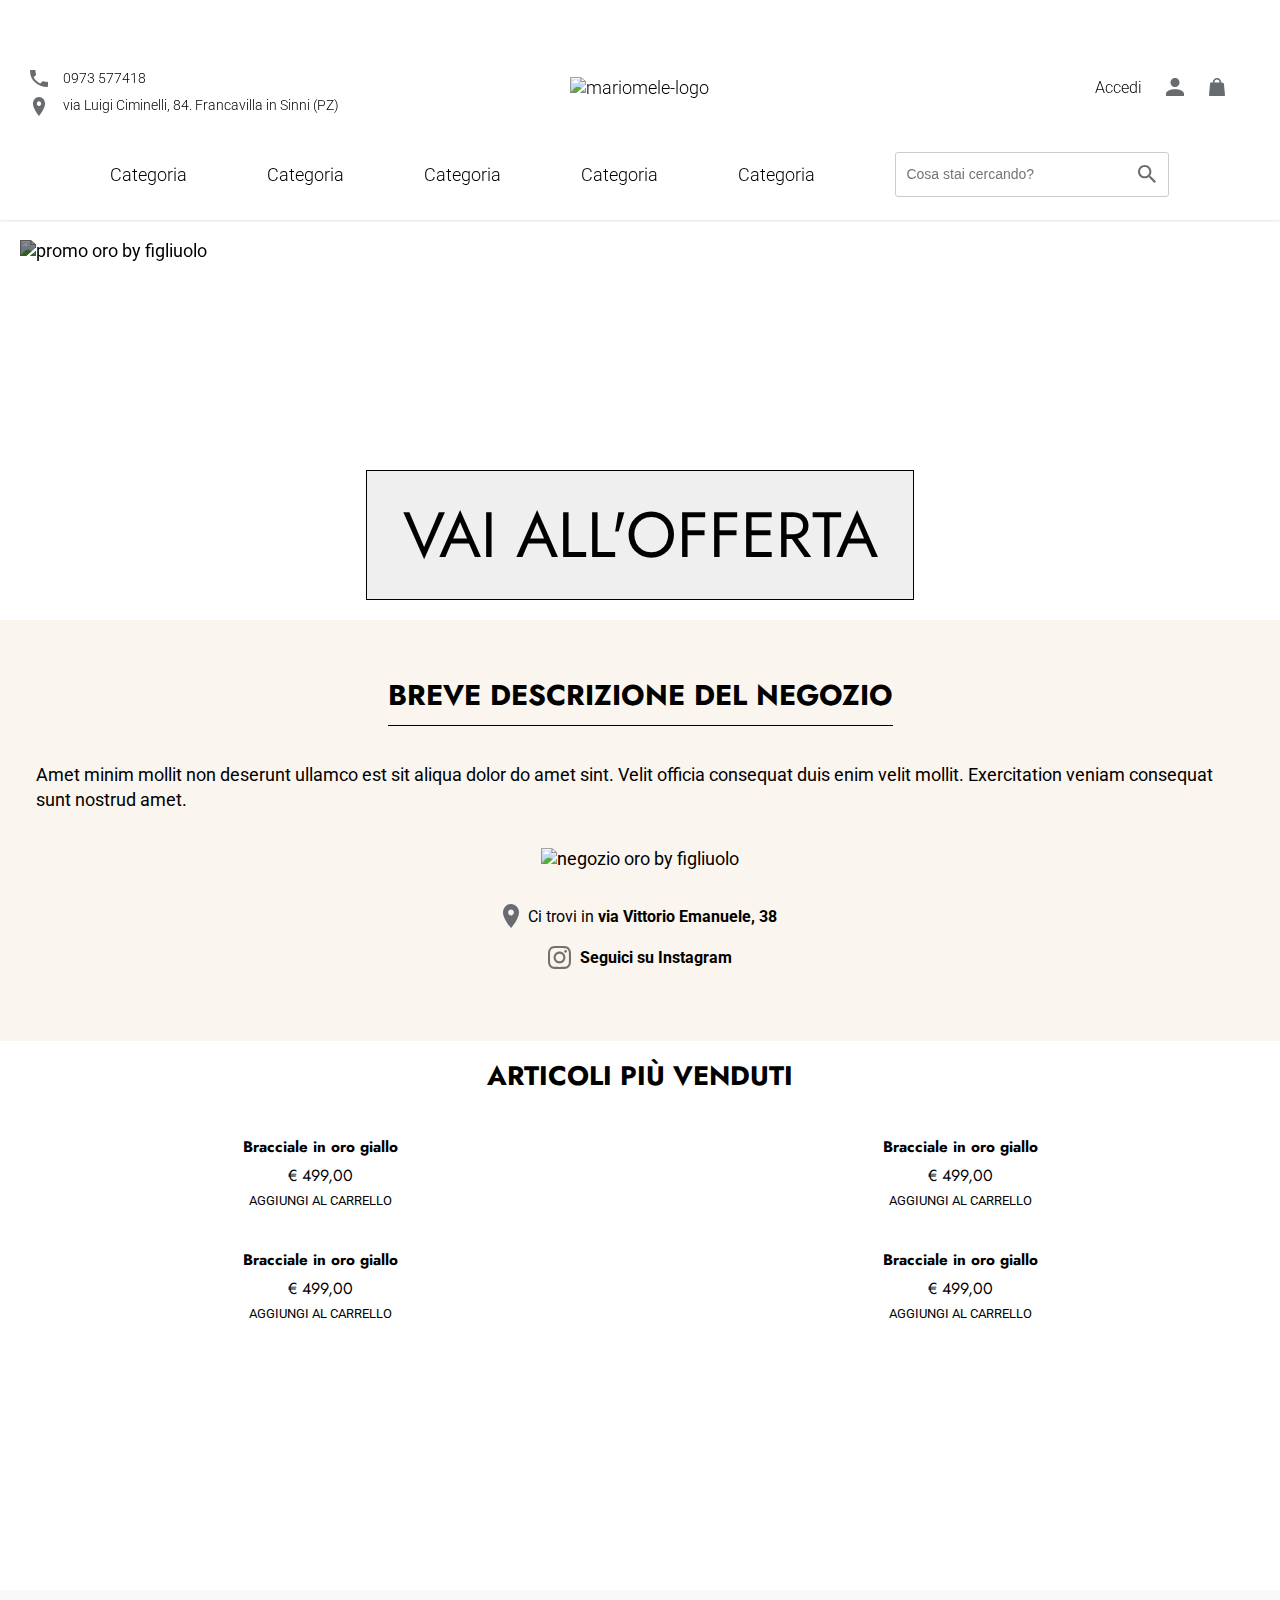
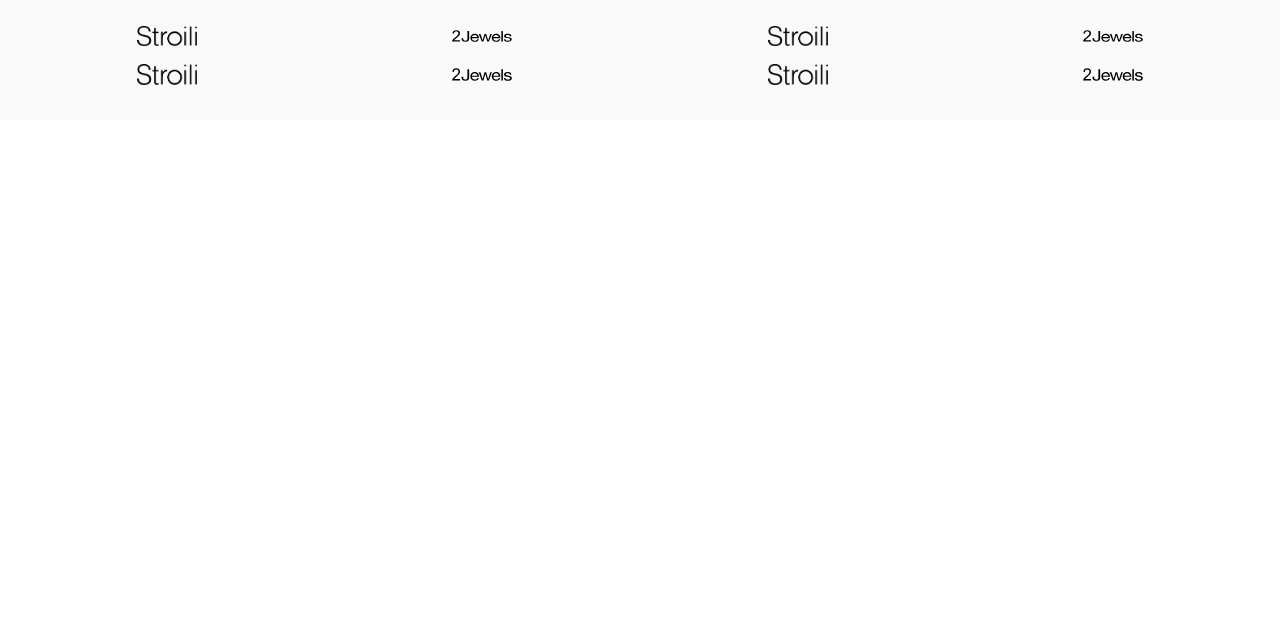
==== commit 3598bae0: "new commit" ====
--- a/index.html
+++ b/index.html
@@ -12,34 +12,57 @@
     <title>Oro By Figliuolo</title>
   </head>
   <body>
+    <!-- TOPBAR -->
     <div class="topbar">
-      <!-- Per mobile -->
-      <div class="topbar__search"><img src="./img/icons/search-icon.svg" alt="search-icon" /></div>
-      <!-- LOGO -->
+      <!-- MOBILE -->
+      <div class="mobile topbar__search"><img src="./img/icons/search-icon.svg" alt="search-icon" /></div>
       <div class="topbar__logo">
         <a href="./index.html"><img src="img/Logo.svg" alt="mariomele-logo" /></a>
       </div>
-      <div class="topbar__menu"><img src="./img/icons/menu-icon.svg" alt="menu-icon" /></div>
-
-      <div class="desktop topbar__main__container">
-        <!-- Parte del menu con voci categorie-about-shop etcc. + searchbar -->
-        <div class="topbar__main">
-          <ul class="topbar__links">
-            <li class="dropdown-portfolio capitalize">
-              categoria
-              <div class="dropdown-content"></div>
-            </li>
-            <li class="capitalize">categoria</li>
-            <li class="capitalize">categoria</li>
-            <li class="capitalize">categoria</li>
-            <li class="capitalize">categoria</li>
-          </ul>
-          <div class="topbar__searchbar">
-            <input type="text" />
-          </div>
-        </div>
+      <div class="mobile topbar__menu"><img src="./img/icons/menu-icon.svg" alt="menu-icon" /></div>
+
+      <!-- DESKTOP -->
+      <div class="desktop topbar__desk__contacts">
+        <ul>
+          <li class="first-li">
+            <a href="tel:+39 0973 577418">
+              <img src="./img/icons/phone-icon.svg" alt="" />
+              <p>0973 577418</p>
+            </a>
+          </li>
+          <li>
+            <a href="#">
+              <img src="./img/icons/location-icon.svg" alt="" />
+              <p>via Luigi Ciminelli, 84. Francavilla in Sinni (PZ)</p>
+            </a>
+          </li>
+        </ul>
+      </div>
+
+      <div class="desktop topbar__desk__login">
+        <a href="">
+          <p>Accedi</p>
+          <img src="img/icons/user-icon.svg" alt="" />
+          <img src="img/icons/cart-icon.svg" alt="" />
+        </a>
+      </div>
+
+      <div class="desktop topbar__desk__baseline">
+        <ul>
+          <li><a href="#">Categoria</a></li>
+          <li><a href="#">Categoria</a></li>
+          <li><a href="#">Categoria</a></li>
+          <li><a href="#">Categoria</a></li>
+          <li><a href="#">Categoria</a></li>
+          <li>
+            <div class="sidemenu__header__search-bar">
+              <input type="text" placeholder="Cosa stai cercando?" /><a href="#"><img src="./img/icons/search-icon.svg" alt="" /></a>
+            </div>
+          </li>
+        </ul>
       </div>
     </div>
+    <!-- END TOP BAR -->
     <nav id="side-menu" class="sidemenu">
       <div class="sidemenu__header">
         <div class="sidemenu__header__close-logo"><img src="img/icons/close-menu.svg" alt="" /></div>
@@ -129,7 +152,7 @@
     </section>
     <section class="category">
       <div class="category__single">
-        <a href="#"
+        <a href="./shopping-page.html"
           ><img
             src="https://images.unsplash.com/photo-1596944924616-7b38e7cfac36?ixlib=rb-1.2.1&ixid=eyJhcHBfaWQiOjEyMDd9&auto=format&fit=crop&w=500&q=60"
             alt=""
@@ -201,7 +224,7 @@
 
     <!-- Footer.php -->
     <footer></footer>
-    <script src="./js/script.js"></script>
+    <script src="./js/index.js"></script>
     <script src="https://unpkg.com/swiper/swiper-bundle.min.js"></script>
   </body>
 </html>
--- a/css/main.css
+++ b/css/main.css
@@ -8,6 +8,10 @@
   scroll-behavior: smooth;
 }
 
+ul {
+  display: flex;
+}
+
 li {
   list-style: none;
   padding: 0;
@@ -19,10 +23,6 @@
   color: inherit;
 }
 
-.desktop {
-  display: none;
-}
-
 html {
   font-family: "Roboto", sans-serif;
   font-size: 1.12rem;
@@ -67,6 +67,10 @@
   width: 100%;
   text-transform: uppercase;
   font-family: "Jost", sans-serif;
+}
+
+.desktop {
+  display: none;
 }
 
 .capitalize {
@@ -305,6 +309,7 @@
 .shop-list {
   display: flex;
   flex-wrap: wrap;
+  padding-bottom: 50px;
 }
 
 .shop-list h2 {
@@ -429,6 +434,7 @@
   display: flex;
   flex-direction: column;
   justify-content: space-evenly;
+  margin: 20px 0 67px 0;
 }
 
 .single-product__description__payment {
@@ -469,9 +475,143 @@
   max-width: none;
 }
 
+.filter-categories {
+  background-color: #fbf5ef;
+  padding-top: 5rem;
+  padding-left: 2rem;
+  overflow: scroll;
+  padding-bottom: 12px;
+}
+
+.filter-categories ul li a {
+  margin: 10px 0;
+  padding: 0px 10px;
+  font-family: "Jost", sans-serif;
+  border-right: 1px solid black;
+}
+
+.category-header {
+  margin-top: 10px;
+}
+
+.category-header h2 {
+  margin: 12px 0 -5px 0;
+  font-size: 2rem;
+  font-weight: 400;
+}
+
+.breadcrumb {
+  padding: 10px 16px;
+}
+
+.breadcrumb li a {
+  color: #662b60;
+}
+
+.breadcrumb li a:hover {
+  color: #fc6b52;
+}
+
+.breadcrumb li + li:before {
+  padding: 8px;
+  color: black;
+  content: "/\00a0";
+}
+
 footer {
-  height: 200px;
+  height: auto;
+}
+
+footer .top-part {
+  height: fit-content;
+  background-color: #fbf5ef;
+  display: grid;
+  grid-template-columns: 1fr 3.8fr 1fr;
+  grid-template-rows: 4fr 1fr;
+  padding: 10px 0 16px 0;
+}
+
+footer .top-part__menu {
+  grid-column: 2/3;
+  grid-row: 1/2;
+  height: auto;
+  width: 100%;
+  display: flex;
+  flex-direction: column;
+  justify-content: space-evenly;
+  font-family: "Jost", sans-serif;
+  font-size: 1.12rem;
+  padding-top: 20px;
+}
+
+footer .top-part__menu__accordion__header {
+  cursor: pointer;
+  border-bottom: 1px solid #8f8a8a;
+  padding: 15px 0 5px 0;
+  display: flex;
+  justify-content: space-between;
+}
+
+footer .top-part__menu__accordion__header img {
+  width: 12px;
+  margin-right: 6px;
+  transition: transform 0.3s ease-in-out;
+}
+
+footer .top-part__menu__accordion__header img.active {
+  transform: rotate(180deg);
+}
+
+footer .top-part__menu__accordion__inside {
+  display: flex;
+  text-transform: initial;
+  color: #3f3f3f;
+  font-weight: 300;
+  max-height: 0;
+  overflow: hidden;
+  transition: max-height 0.3s ease-out;
+}
+
+footer .top-part__menu__accordion__inside__content {
+  flex-direction: column;
+  padding: 10px 10px 28px 10px;
+}
+
+footer .top-part__social {
+  grid-column: 2/3;
+  grid-row: 2/3;
+  display: flex;
+  justify-content: space-evenly;
+}
+
+footer .top-part__social p {
+  font-size: 1rem;
+  display: flex;
+}
+
+footer .top-part__social p b {
+  align-self: center;
+  justify-self: center;
+  font-weight: 400;
+  font-size: 0.88rem;
+  font-family: "Jost", sans-serif;
+}
+
+footer .top-part__social img {
+  width: 1rem;
+}
+
+footer .bottom-part {
+  font-size: 0.68rem;
+  padding: 14px 34px;
   background-color: #1a1a1a;
+  display: flex;
+  flex-wrap: wrap;
+}
+
+footer .bottom-part p + p:before {
+  padding: 0 5px;
+  content: "\007C";
 }
 
 .menu__active {
@@ -539,4 +679,142 @@
   width: 600px;
   height: 300px;
 }
+
+html {
+  font-family: "Roboto", sans-serif;
+  font-size: 1.12rem;
+}
+
+img {
+  max-width: 100%;
+}
+
+h1,
+h2,
+h3 {
+  text-align: center;
+  font-family: "Jost", sans-serif;
+}
+
+.is-dark {
+  background-color: #1a1a1a;
+  color: #ffffff;
+}
+
+.light {
+  color: #ffffff;
+}
+
+.dark {
+  color: black;
+}
+
+.is-light {
+  background-color: #ffffff;
+  color: black;
+}
+
+.btn-border {
+  border: 1.75px solid black;
+}
+
+.title {
+  padding: 15px 0 10px 0;
+  text-align: center;
+  width: 100%;
+  text-transform: uppercase;
+  font-family: "Jost", sans-serif;
+}
+
+.desktop {
+  display: none;
+}
+
+.capitalize {
+  text-transform: uppercase;
+}
+
+.paragraph {
+  font-size: 1.3rem;
+  font-family: "Roboto", sans-serif;
+}
+
+.header-font {
+  font-family: "Jost", sans-serif;
+}
+
+@media (min-width: 800px) {
+  .desktop {
+    display: block;
+  }
+  .mobile {
+    display: none;
+  }
+  .topbar {
+    font-weight: 300;
+    position: static;
+    height: fit-content;
+    max-height: none;
+    min-height: none;
+    display: grid;
+    grid-template-columns: 1fr 1fr 1fr;
+    grid-template-rows: 4fr 1.4fr;
+  }
+  .topbar img {
+    width: 1rem;
+    max-height: 1.012rem;
+  }
+  .topbar__logo {
+    grid-area: 1/2/2/3;
+    display: flex;
+    justify-content: center;
+  }
+  .topbar__logo img {
+    max-height: none;
+    width: 5.5rem;
+  }
+  .topbar__desk__contacts {
+    grid-area: 1/1/2/2;
+  }
+  .topbar__desk__contacts ul {
+    font-size: 0.8rem;
+    flex-direction: column;
+  }
+  .topbar__desk__contacts ul li {
+    margin-top: 10px;
+  }
+  .topbar__desk__contacts ul li a {
+    display: flex;
+  }
+  .topbar__desk__contacts ul li a p {
+    padding-left: 15px;
+  }
+  .topbar__desk__login {
+    grid-area: 1/3/2/4;
+    display: flex;
+    justify-content: flex-end;
+  }
+  .topbar__desk__login a {
+    width: 44%;
+    display: flex;
+    justify-content: space-evenly;
+    align-items: flex-start;
+    font-size: 0.9rem;
+  }
+  .topbar__desk__baseline {
+    grid-area: 2/1/3/4;
+  }
+  .topbar__desk__baseline .sidemenu__header__search-bar input {
+    background-color: #ffffff;
+  }
+  .topbar__desk__baseline ul {
+    display: flex;
+    justify-content: space-evenly;
+    align-items: center;
+    flex-direction: row;
+  }
+  .banner {
+    padding: 20px;
+  }
+}
 /*# sourceMappingURL=main.css.map */